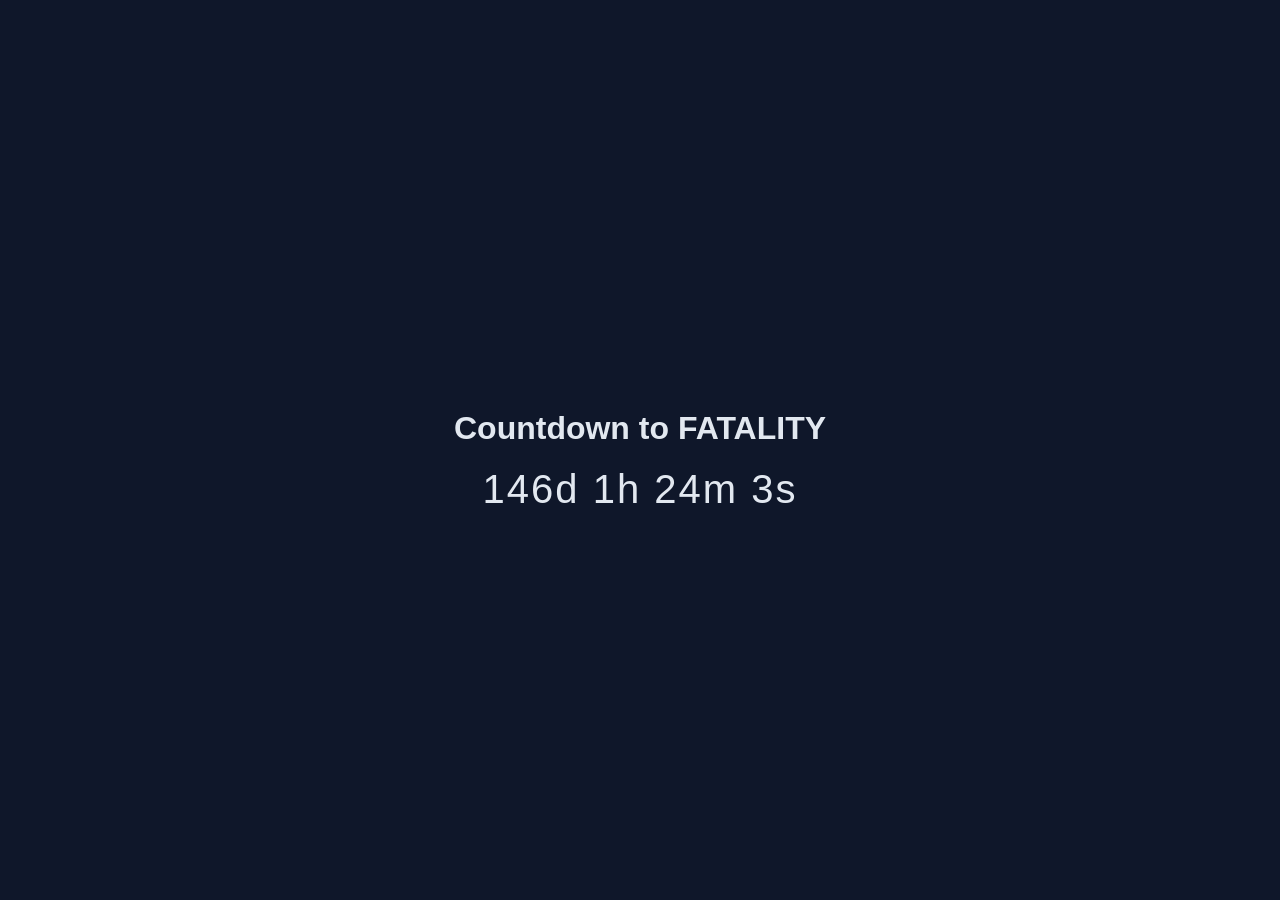
==== index.html @ 50cd74df "index.html" ====
<!DOCTYPE html>
<html lang="en">
<head>
  <meta charset="UTF-8" />
  <title>Countdown to May 1st</title>
  <style>
    body {
      font-family: Arial, sans-serif;
      background: #0f172a;
      color: #e2e8f0;
      display: flex;
      justify-content: center;
      align-items: center;
      height: 100vh;
      margin: 0;
    }
    .container {
      text-align: center;
    }
    h1 {
      margin-bottom: 20px;
    }
    .countdown {
      font-size: 2.5rem;
      letter-spacing: 2px;
    }
  </style>
</head>
<body>
  <div class="container">
    <h1>Countdown to FATALITY</h1>
    <div class="countdown" id="countdown">Loading...</div>
  </div>

  <script>
    function getNextMayFirst() {
      const now = new Date();
      const currentYear = now.getFullYear();

      // May is month 4 (0-indexed)
      let target = new Date(currentYear, 4, 1, 0, 0, 0);

      // If we've passed May 1st this year, go to next year
      if (now > target) {
        target = new Date(currentYear + 1, 4, 1, 0, 0, 0);
      }

      return target;
    }

    const countdownEl = document.getElementById("countdown");
    const targetDate = getNextMayFirst();

    function updateCountdown() {
      const now = new Date();
      const diff = targetDate - now;

      if (diff <= 0) {
        countdownEl.innerText = "It's May 1st!";
        return;
      }

      const days = Math.floor(diff / (1000 * 60 * 60 * 24));
      const hours = Math.floor((diff / (1000 * 60 * 60)) % 24);
      const minutes = Math.floor((diff / (1000 * 60)) % 60);
      const seconds = Math.floor((diff / 1000) % 60);

      countdownEl.innerText =
        `${days}d ${hours}h ${minutes}m ${seconds}s`;
    }

    updateCountdown();
    setInterval(updateCountdown, 1000);
  </script>
</body>
</html>
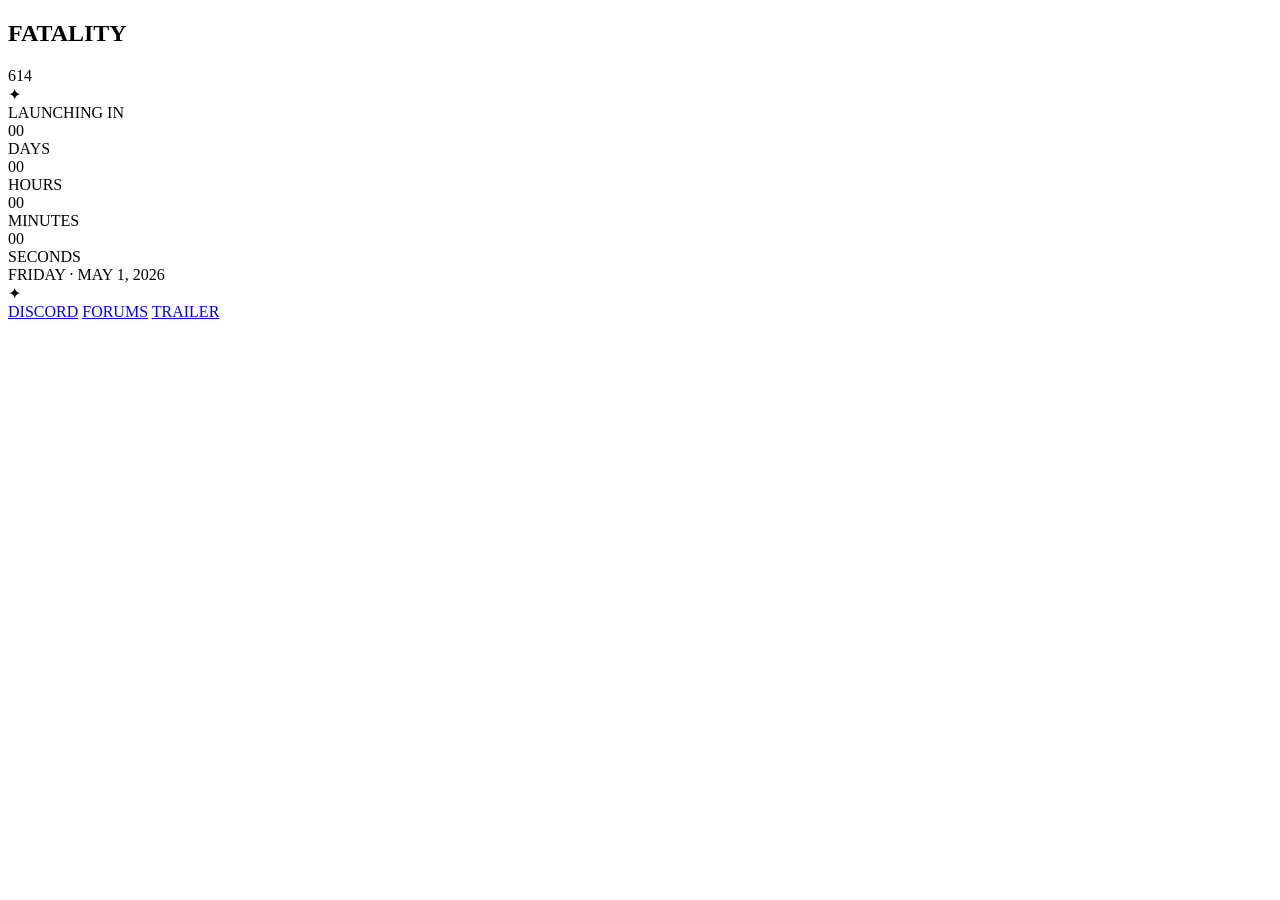
==== commit cd310a66: "Revise countdown page for Fatality 614 event" ====
--- a/index.html
+++ b/index.html
@@ -2,75 +2,97 @@
 <html lang="en">
 <head>
   <meta charset="UTF-8" />
-  <title>Countdown to May 1st</title>
-  <style>
-    body {
-      font-family: Arial, sans-serif;
-      background: #0f172a;
-      color: #e2e8f0;
-      display: flex;
-      justify-content: center;
-      align-items: center;
-      height: 100vh;
-      margin: 0;
-    }
-    .container {
-      text-align: center;
-    }
-    h1 {
-      margin-bottom: 20px;
-    }
-    .countdown {
-      font-size: 2.5rem;
-      letter-spacing: 2px;
-    }
-  </style>
+  <meta name="viewport" content="width=device-width, initial-scale=1.0" />
+  <title>Fatality 614 Countdown</title>
+
+  <link rel="preconnect" href="https://fonts.googleapis.com" />
+  <link rel="preconnect" href="https://fonts.gstatic.com" crossorigin />
+  <link
+    href="https://fonts.googleapis.com/css2?family=Cinzel:wght@400;500;600;700;800&family=Cormorant+Garamond:wght@500;600;700&display=swap"
+    rel="stylesheet"
+  />
+
+  <link rel="stylesheet" href="style.css" />
 </head>
 <body>
-  <div class="container">
-    <h1>Countdown to FATALITY</h1>
-    <div class="countdown" id="countdown">Loading...</div>
-  </div>
+  <div class="bg-glow bg-glow-left"></div>
+  <div class="bg-glow bg-glow-right"></div>
+  <div class="bg-vignette"></div>
 
-  <script>
-    function getNextMayFirst() {
-      const now = new Date();
-      const currentYear = now.getFullYear();
+  <main class="page-wrap">
+    <section class="hero">
+      <header class="logo-wrap">
+        <h1 class="logo-title">FATALITY</h1>
+        <div class="logo-swoosh"></div>
+        <div class="logo-sub">614</div>
+      </header>
 
-      // May is month 4 (0-indexed)
-      let target = new Date(currentYear, 4, 1, 0, 0, 0);
+      <section class="countdown-shell">
+        <div class="ornament ornament-top">✦</div>
 
-      // If we've passed May 1st this year, go to next year
-      if (now > target) {
-        target = new Date(currentYear + 1, 4, 1, 0, 0, 0);
-      }
+        <div class="panel-label">LAUNCHING IN</div>
 
-      return target;
-    }
+        <div class="countdown-grid">
+          <article class="time-box">
+            <div class="corner corner-tl"></div>
+            <div class="corner corner-tr"></div>
+            <div class="corner corner-bl"></div>
+            <div class="corner corner-br"></div>
+            <div class="time-inner">
+              <div class="time-value" id="days">00</div>
+              <div class="time-unit">DAYS</div>
+            </div>
+          </article>
 
-    const countdownEl = document.getElementById("countdown");
-    const targetDate = getNextMayFirst();
+          <article class="time-box">
+            <div class="corner corner-tl"></div>
+            <div class="corner corner-tr"></div>
+            <div class="corner corner-bl"></div>
+            <div class="corner corner-br"></div>
+            <div class="time-inner">
+              <div class="time-value" id="hours">00</div>
+              <div class="time-unit">HOURS</div>
+            </div>
+          </article>
 
-    function updateCountdown() {
-      const now = new Date();
-      const diff = targetDate - now;
+          <article class="time-box">
+            <div class="corner corner-tl"></div>
+            <div class="corner corner-tr"></div>
+            <div class="corner corner-bl"></div>
+            <div class="corner corner-br"></div>
+            <div class="time-inner">
+              <div class="time-value" id="minutes">00</div>
+              <div class="time-unit">MINUTES</div>
+            </div>
+          </article>
 
-      if (diff <= 0) {
-        countdownEl.innerText = "It's May 1st!";
-        return;
-      }
+          <article class="time-box">
+            <div class="corner corner-tl"></div>
+            <div class="corner corner-tr"></div>
+            <div class="corner corner-bl"></div>
+            <div class="corner corner-br"></div>
+            <div class="time-inner">
+              <div class="time-value" id="seconds">00</div>
+              <div class="time-unit">SECONDS</div>
+            </div>
+          </article>
+        </div>
 
-      const days = Math.floor(diff / (1000 * 60 * 60 * 24));
-      const hours = Math.floor((diff / (1000 * 60 * 60)) % 24);
-      const minutes = Math.floor((diff / (1000 * 60)) % 60);
-      const seconds = Math.floor((diff / 1000) % 60);
+        <div class="launch-date">
+          FRIDAY <span>·</span> MAY 1, 2026
+        </div>
 
-      countdownEl.innerText =
-        `${days}d ${hours}h ${minutes}m ${seconds}s`;
-    }
+        <div class="ornament ornament-bottom">✦</div>
+      </section>
 
-    updateCountdown();
-    setInterval(updateCountdown, 1000);
-  </script>
+      <nav class="footer-links">
+        <a href="#">DISCORD</a>
+        <a href="#">FORUMS</a>
+        <a href="#">TRAILER</a>
+      </nav>
+    </section>
+  </main>
+
+  <script src="script.js"></script>
 </body>
 </html>
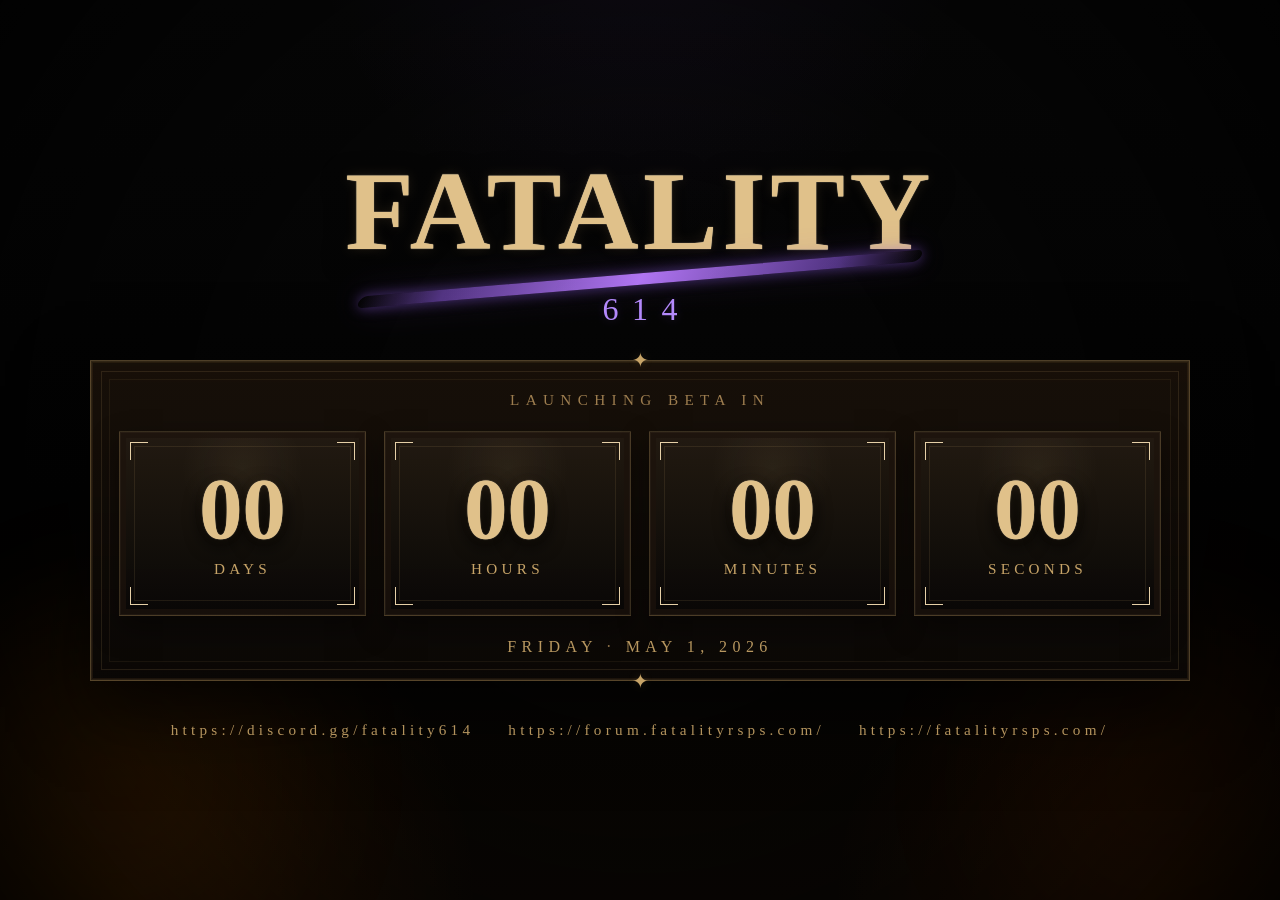
==== commit 62cc6bcd: "Update title and labels for beta countdown" ====
--- a/index.html
+++ b/index.html
@@ -3,7 +3,7 @@
 <head>
   <meta charset="UTF-8" />
   <meta name="viewport" content="width=device-width, initial-scale=1.0" />
-  <title>Fatality 614 Countdown</title>
+  <title>Fatality 614 Beta Countdown</title>
 
   <link rel="preconnect" href="https://fonts.googleapis.com" />
   <link rel="preconnect" href="https://fonts.gstatic.com" crossorigin />
@@ -30,7 +30,7 @@
       <section class="countdown-shell">
         <div class="ornament ornament-top">✦</div>
 
-        <div class="panel-label">LAUNCHING IN</div>
+        <div class="panel-label">LAUNCHING BETA IN</div>
 
         <div class="countdown-grid">
           <article class="time-box">
@@ -86,9 +86,9 @@
       </section>
 
       <nav class="footer-links">
-        <a href="#">DISCORD</a>
-        <a href="#">FORUMS</a>
-        <a href="#">TRAILER</a>
+        <a href="#">https://discord.gg/fatality614</a>
+        <a href="#">https://forum.fatalityrsps.com/</a>
+        <a href="#">https://fatalityrsps.com/</a>
       </nav>
     </section>
   </main>
--- a/style.css
+++ b/style.css
@@ -0,0 +1,363 @@
+:root {
+  --bg: #050505;
+  --bg-2: #0d0906;
+  --panel: rgba(11, 8, 6, 0.9);
+  --panel-deep: rgba(20, 13, 8, 0.95);
+
+  --gold: #c7a468;
+  --gold-bright: #e0c18a;
+  --gold-soft: #8d6a39;
+  --gold-dark: #4a3318;
+
+  --purple: #8755d8;
+  --purple-soft: rgba(135, 85, 216, 0.22);
+
+  --text: #e6d0a7;
+  --muted: #9d7d4f;
+  --line: rgba(199, 164, 104, 0.3);
+
+  --shadow-heavy: rgba(0, 0, 0, 0.72);
+}
+
+* {
+  box-sizing: border-box;
+}
+
+html,
+body {
+  margin: 0;
+  min-height: 100%;
+}
+
+body {
+  position: relative;
+  overflow-x: hidden;
+  background:
+    radial-gradient(circle at 50% -10%, rgba(120, 70, 200, 0.08), transparent 28%),
+    radial-gradient(circle at 10% 100%, rgba(255, 120, 0, 0.12), transparent 24%),
+    radial-gradient(circle at 90% 100%, rgba(255, 110, 0, 0.08), transparent 22%),
+    linear-gradient(180deg, #070707 0%, #040404 55%, #090603 100%);
+  color: var(--text);
+  font-family: "Cinzel", serif;
+}
+
+.bg-glow {
+  position: fixed;
+  bottom: -120px;
+  width: 480px;
+  height: 480px;
+  border-radius: 50%;
+  pointer-events: none;
+  filter: blur(70px);
+  opacity: 0.25;
+  z-index: 0;
+}
+
+.bg-glow-left {
+  left: -120px;
+  background:
+    radial-gradient(circle, rgba(255, 132, 0, 0.42) 0%, rgba(255, 132, 0, 0) 70%);
+}
+
+.bg-glow-right {
+  right: -120px;
+  background:
+    radial-gradient(circle, rgba(255, 94, 0, 0.28) 0%, rgba(255, 94, 0, 0) 70%);
+}
+
+.bg-vignette {
+  position: fixed;
+  inset: 0;
+  pointer-events: none;
+  z-index: 0;
+  background:
+    radial-gradient(circle at center, transparent 35%, rgba(0, 0, 0, 0.35) 75%, rgba(0, 0, 0, 0.72) 100%);
+}
+
+.page-wrap {
+  position: relative;
+  z-index: 1;
+  min-height: 100vh;
+  display: flex;
+  align-items: center;
+  justify-content: center;
+  padding: 36px 20px;
+}
+
+.hero {
+  width: min(1180px, 100%);
+  display: flex;
+  flex-direction: column;
+  align-items: center;
+  gap: 26px;
+}
+
+.logo-wrap {
+  text-align: center;
+  margin-bottom: 6px;
+}
+
+.logo-title {
+  margin: 0;
+  font-size: clamp(3.2rem, 9vw, 7rem);
+  line-height: 0.9;
+  font-weight: 700;
+  letter-spacing: 0.04em;
+  color: var(--gold-bright);
+  text-shadow:
+    0 0 1px rgba(255, 237, 200, 0.95),
+    0 0 12px rgba(199, 164, 104, 0.15),
+    0 8px 28px rgba(0, 0, 0, 0.95);
+}
+
+.logo-swoosh {
+  width: min(540px, 72vw);
+  height: 12px;
+  margin: 12px auto 6px;
+  border-radius: 999px;
+  background:
+    linear-gradient(90deg, transparent 0%, rgba(135, 85, 216, 0.6) 15%, rgba(185, 123, 255, 0.95) 50%, rgba(135, 85, 216, 0.6) 85%, transparent 100%);
+  transform: skewX(-28deg) rotate(-5deg);
+  box-shadow:
+    0 0 12px rgba(135, 85, 216, 0.55),
+    0 0 30px rgba(135, 85, 216, 0.2);
+}
+
+.logo-sub {
+  color: #b78cff;
+  font-size: clamp(1.2rem, 3vw, 2rem);
+  letter-spacing: 0.42em;
+  text-indent: 0.42em;
+  text-shadow:
+    0 0 10px rgba(135, 85, 216, 0.22),
+    0 4px 14px rgba(0, 0, 0, 0.85);
+}
+
+.countdown-shell {
+  position: relative;
+  width: min(1100px, 100%);
+  padding: 30px 28px 24px;
+  background:
+    linear-gradient(180deg, rgba(49, 31, 14, 0.35), rgba(10, 7, 5, 0.96)),
+    var(--panel);
+  border: 1px solid rgba(199, 164, 104, 0.36);
+  box-shadow:
+    0 0 0 1px rgba(255, 228, 177, 0.05) inset,
+    0 0 0 2px rgba(92, 67, 34, 0.22) inset,
+    0 26px 70px var(--shadow-heavy);
+}
+
+.countdown-shell::before,
+.countdown-shell::after {
+  content: "";
+  position: absolute;
+  inset: 10px;
+  pointer-events: none;
+}
+
+.countdown-shell::before {
+  border: 1px solid rgba(199, 164, 104, 0.14);
+}
+
+.countdown-shell::after {
+  inset: 18px;
+  border: 1px solid rgba(199, 164, 104, 0.08);
+}
+
+.ornament {
+  position: absolute;
+  left: 50%;
+  transform: translateX(-50%);
+  width: 42px;
+  height: 42px;
+  display: grid;
+  place-items: center;
+  color: var(--gold);
+  font-size: 1.25rem;
+  text-shadow: 0 0 10px rgba(199, 164, 104, 0.18);
+}
+
+.ornament-top {
+  top: -22px;
+}
+
+.ornament-bottom {
+  bottom: -22px;
+}
+
+.panel-label {
+  margin-bottom: 22px;
+  text-align: center;
+  color: var(--muted);
+  font-size: 0.95rem;
+  letter-spacing: 0.42em;
+}
+
+.countdown-grid {
+  display: grid;
+  grid-template-columns: repeat(4, 1fr);
+  gap: 18px;
+  margin-bottom: 22px;
+}
+
+.time-box {
+  position: relative;
+  min-height: 185px;
+  display: flex;
+  align-items: center;
+  justify-content: center;
+  background:
+    radial-gradient(circle at 50% 20%, rgba(255, 219, 160, 0.06), transparent 32%),
+    linear-gradient(180deg, rgba(36, 27, 18, 0.92), rgba(8, 7, 6, 0.96));
+  border: 1px solid rgba(199, 164, 104, 0.25);
+  box-shadow:
+    0 0 0 1px rgba(255, 225, 170, 0.04) inset,
+    0 0 0 6px rgba(28, 19, 12, 0.72) inset,
+    0 12px 28px rgba(0, 0, 0, 0.42);
+  overflow: hidden;
+}
+
+.time-box::before {
+  content: "";
+  position: absolute;
+  inset: 14px;
+  border: 1px solid rgba(199, 164, 104, 0.12);
+  pointer-events: none;
+}
+
+.corner {
+  position: absolute;
+  width: 18px;
+  height: 18px;
+  border-color: rgba(199, 164, 104, 0.6);
+  pointer-events: none;
+}
+
+.corner-tl {
+  top: 10px;
+  left: 10px;
+  border-top: 1px solid;
+  border-left: 1px solid;
+}
+
+.corner-tr {
+  top: 10px;
+  right: 10px;
+  border-top: 1px solid;
+  border-right: 1px solid;
+}
+
+.corner-bl {
+  bottom: 10px;
+  left: 10px;
+  border-bottom: 1px solid;
+  border-left: 1px solid;
+}
+
+.corner-br {
+  bottom: 10px;
+  right: 10px;
+  border-bottom: 1px solid;
+  border-right: 1px solid;
+}
+
+.time-inner {
+  text-align: center;
+  padding: 24px 16px;
+}
+
+.time-value {
+  font-family: "Cormorant Garamond", serif;
+  font-size: clamp(3.6rem, 7vw, 5.4rem);
+  line-height: 0.92;
+  font-weight: 600;
+  color: var(--gold-bright);
+  text-shadow:
+    0 0 1px rgba(255, 233, 192, 0.95),
+    0 0 10px rgba(199, 164, 104, 0.08),
+    0 6px 18px rgba(0, 0, 0, 0.95);
+  font-variant-numeric: tabular-nums;
+}
+
+.time-unit {
+  margin-top: 10px;
+  color: var(--gold);
+  font-size: 0.95rem;
+  letter-spacing: 0.28em;
+}
+
+.launch-date {
+  margin-top: 4px;
+  text-align: center;
+  color: var(--gold);
+  font-size: 1rem;
+  letter-spacing: 0.34em;
+  opacity: 0.92;
+}
+
+.launch-date span {
+  color: var(--muted);
+}
+
+.footer-links {
+  display: flex;
+  flex-wrap: wrap;
+  justify-content: center;
+  gap: 34px;
+  margin-top: 14px;
+}
+
+.footer-links a {
+  color: var(--gold);
+  text-decoration: none;
+  font-size: 0.95rem;
+  letter-spacing: 0.28em;
+  opacity: 0.9;
+  transition: opacity 0.2s ease, text-shadow 0.2s ease, transform 0.2s ease;
+}
+
+.footer-links a:hover {
+  opacity: 1;
+  text-shadow: 0 0 14px rgba(199, 164, 104, 0.22);
+  transform: translateY(-1px);
+}
+
+@media (max-width: 940px) {
+  .countdown-grid {
+    grid-template-columns: repeat(2, 1fr);
+  }
+
+  .time-box {
+    min-height: 160px;
+  }
+}
+
+@media (max-width: 560px) {
+  .page-wrap {
+    padding: 22px 12px;
+  }
+
+  .countdown-shell {
+    padding: 22px 16px 18px;
+  }
+
+  .panel-label,
+  .launch-date,
+  .footer-links a,
+  .logo-sub {
+    letter-spacing: 0.2em;
+  }
+
+  .logo-sub {
+    text-indent: 0.2em;
+  }
+
+  .countdown-grid {
+    grid-template-columns: 1fr;
+    gap: 14px;
+  }
+
+  .footer-links {
+    gap: 18px;
+  }
+}
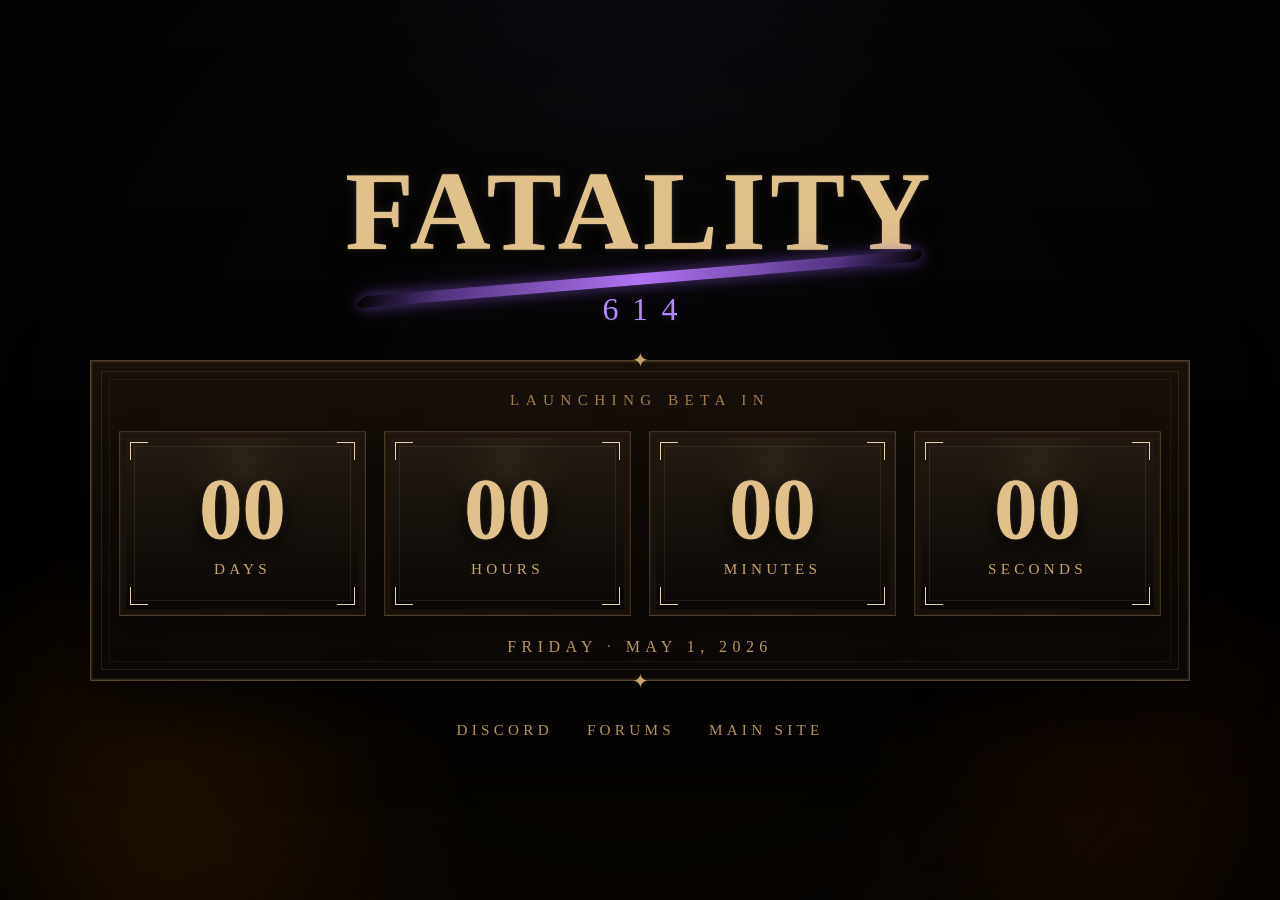
==== commit daa9d31f: "Update footer links with target and rel attributes" ====
--- a/index.html
+++ b/index.html
@@ -86,10 +86,10 @@
       </section>
 
       <nav class="footer-links">
-        <a href="#">https://discord.gg/fatality614</a>
-        <a href="#">https://forum.fatalityrsps.com/</a>
-        <a href="#">https://fatalityrsps.com/</a>
-      </nav>
+  <a href="https://discord.gg/fatality614" target="_blank" rel="noopener noreferrer">DISCORD</a>
+  <a href="https://forum.fatalityrsps.com/" target="_blank" rel="noopener noreferrer">FORUMS</a>
+  <a href="https://fatalityrsps.com/" target="_blank" rel="noopener noreferrer">MAIN SITE</a>
+</nav>
     </section>
   </main>
 
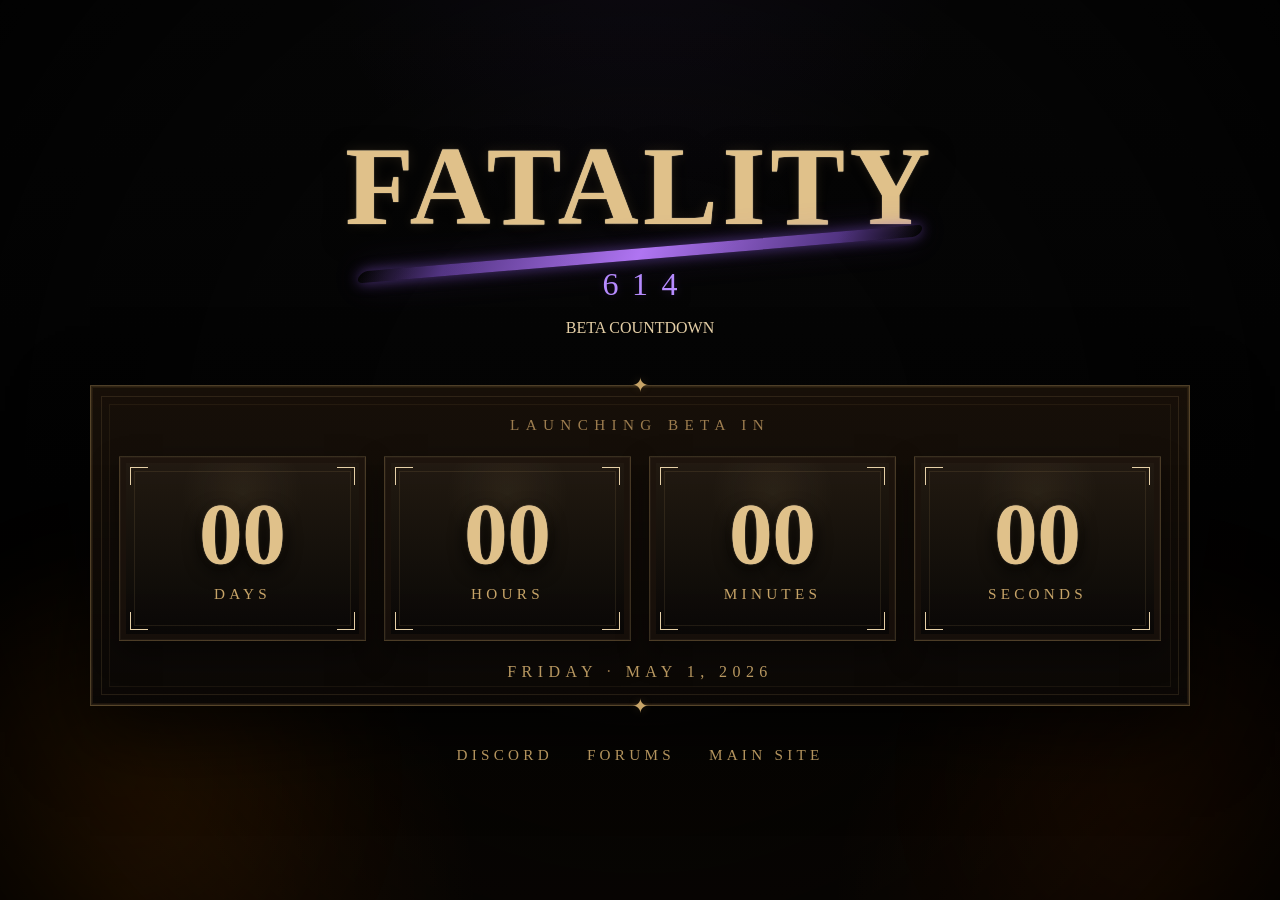
==== commit e3fe5a79: "Enhance accessibility and add noscript message" ====
--- a/index.html
+++ b/index.html
@@ -23,12 +23,13 @@
     <section class="hero">
       <header class="logo-wrap">
         <h1 class="logo-title">FATALITY</h1>
-        <div class="logo-swoosh"></div>
+        <div class="logo-swoosh" aria-hidden="true"></div>
         <div class="logo-sub">614</div>
+        <p class="hero-subtitle">BETA COUNTDOWN</p>
       </header>
 
-      <section class="countdown-shell">
-        <div class="ornament ornament-top">✦</div>
+      <section class="countdown-shell" aria-label="Countdown to beta launch">
+        <div class="ornament ornament-top" aria-hidden="true">✦</div>
 
         <div class="panel-label">LAUNCHING BETA IN</div>
 
@@ -82,14 +83,20 @@
           FRIDAY <span>·</span> MAY 1, 2026
         </div>
 
-        <div class="ornament ornament-bottom">✦</div>
+        <div class="ornament ornament-bottom" aria-hidden="true">✦</div>
       </section>
 
-      <nav class="footer-links">
-  <a href="https://discord.gg/fatality614" target="_blank" rel="noopener noreferrer">DISCORD</a>
-  <a href="https://forum.fatalityrsps.com/" target="_blank" rel="noopener noreferrer">FORUMS</a>
-  <a href="https://fatalityrsps.com/" target="_blank" rel="noopener noreferrer">MAIN SITE</a>
-</nav>
+      <nav class="footer-links" aria-label="External links">
+        <a href="https://discord.gg/fatality614" target="_blank" rel="noopener noreferrer">DISCORD</a>
+        <a href="https://forum.fatalityrsps.com/" target="_blank" rel="noopener noreferrer">FORUMS</a>
+        <a href="https://fatalityrsps.com/" target="_blank" rel="noopener noreferrer">MAIN SITE</a>
+      </nav>
+
+      <noscript>
+        <p class="noscript-message">
+          JavaScript is required to display the live countdown.
+        </p>
+      </noscript>
     </section>
   </main>
 
